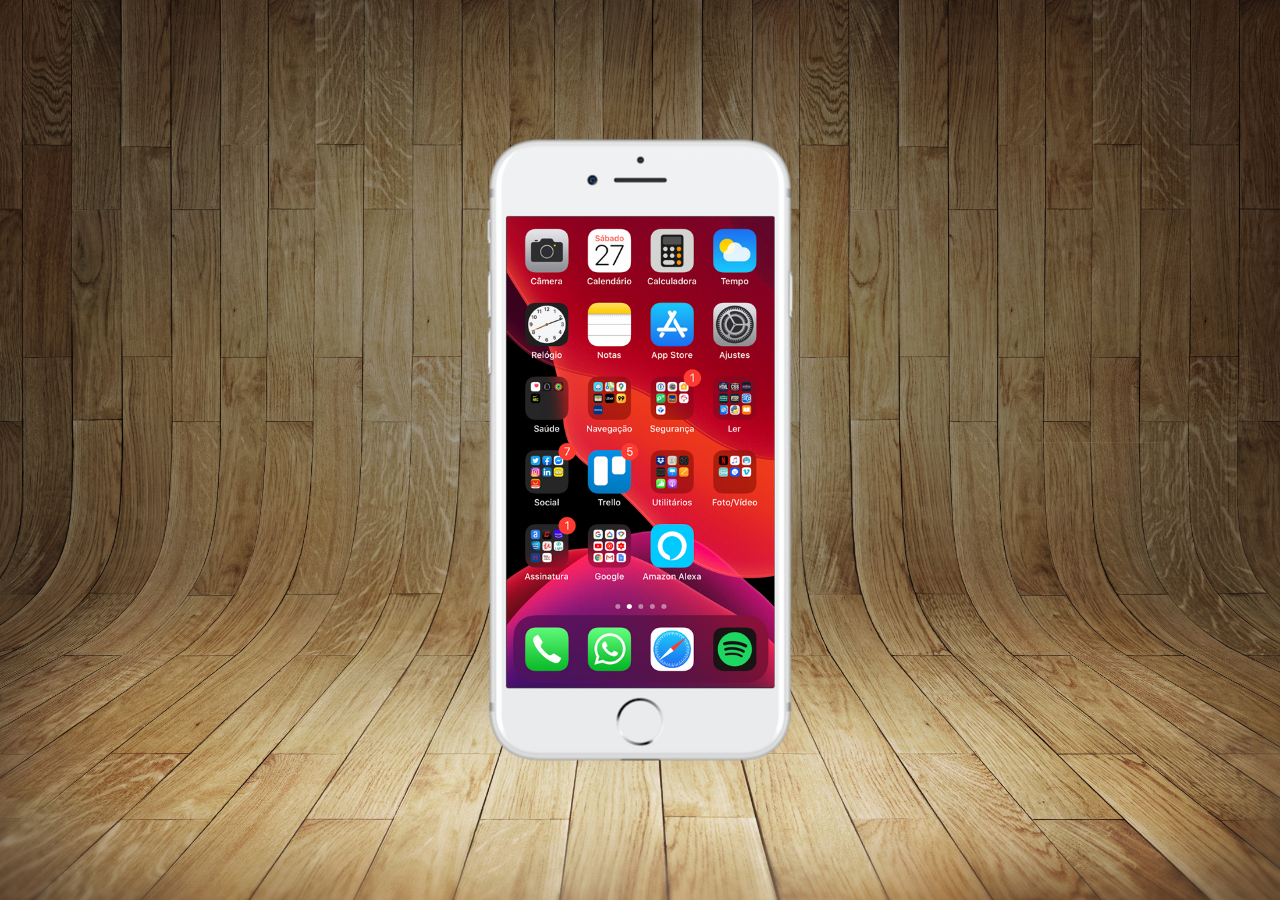
==== index.html @ 9b492b2a "tela home" ====
<!DOCTYPE html>
<html lang="pt-br">
<head>
    <meta charset="UTF-8">
    <meta http-equiv="X-UA-Compatible" content="IE=edge">
    <meta name="viewport" content="width=device-width, initial-scale=1.0">
    <title>redessociais</title>
    <link rel="shortcut icon" href="favicon.ico" type="image/x-icon">
    <link rel="stylesheet" href="estilos/style.css">
</head>
<body>
    <main>
        <section id="telefone">
            <iframe src="home.html" name="tela" id="tela" frameborder="0">
                <a href="home.html"></a>
            </iframe>
        
        </section>
        <section id="icones">

        </section>
    </main>
</body>
</html>
---- estilos/style.css ----
@charset "UTF-8";

*{
    margin: 0px;
    padding: 0px;
    font-family: Arial, Helvetica, sans-serif;
}

html, body{
    height: 100vh;
    width: 100vw;
}

body{
    background: url('../imagens/fundo-madeira.jpg') no-repeat top center;
    background-size: cover;
    background-attachment: fixed;
}

main{
    position: relative;
    height: 100vh;
}

#telefone{
    position: absolute;
    top: 50%;
    left: 50%;
    transform: translate(-50%, -50%);
    height: 627px;
    width: 311px;
    background: url('../imagens/frame-iphone.png') no-repeat;
}

#tela{
    position: relative;
    top: 80px;
    left: 22px;
    width: 268px;
    height:471px;
}
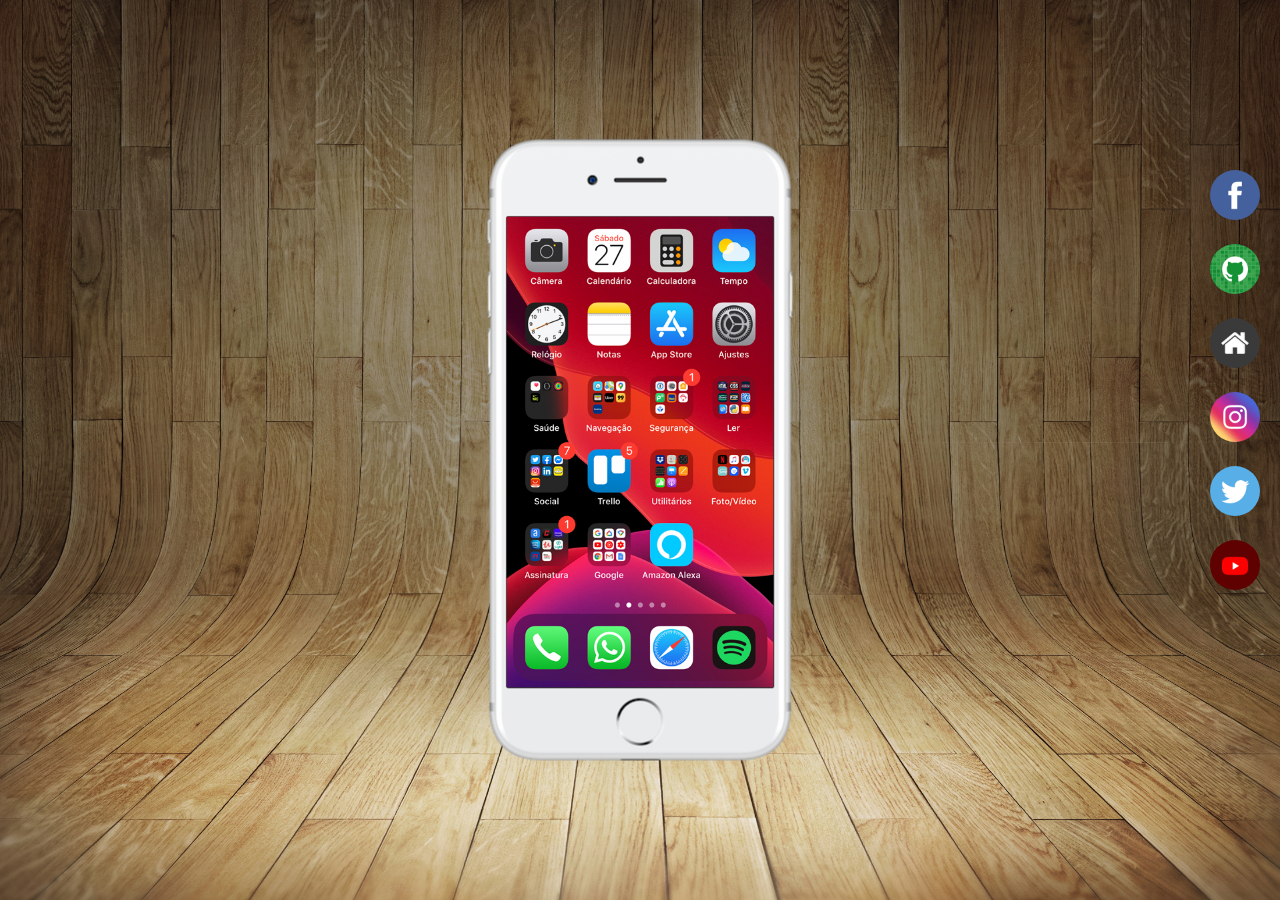
==== commit 141bdcef: "finalizado" ====
--- a/index.html
+++ b/index.html
@@ -17,7 +17,17 @@
         
         </section>
         <section id="icones">
+            <a href="facebook.html" target="tela"><img src="imagens/logo-facebook.jpg" alt="logo-facebook"></a>
 
+            <a href="github.html" target="tela"><img src="imagens/logo-github.jpg" alt="gitthub"></a>
+
+            <a href="home.html" target="tela"><img src="imagens/logo-home.jpg" alt="home"></a>
+
+            <a href="instagram.html" target="tela"><img src="imagens/logo-instagram.jpg" alt="instagram"></a>
+
+            <a href="twitter.html" target="tela"><img src="imagens/logo-twitter.jpg" alt="twitter"></a>
+            
+            <a href="youtube.html" target="tela"><img src="imagens/logo-youtube.jpg" alt="youtube"></a>
         </section>
     </main>
 </body>
--- a/estilos/style.css
+++ b/estilos/style.css
@@ -36,6 +36,25 @@
     position: relative;
     top: 80px;
     left: 22px;
-    width: 268px;
+    width: 267px;
     height:471px;
+}
+
+#icones{
+    display: flex;
+    flex-direction: column;
+    text-align: right;
+    padding-top: 160px;
+    padding-right: 20px;
+}
+
+#icones img{
+    width: 50px;
+    border-radius: 50%;
+    padding: 10px 0px 10px 0px;
+}
+
+#icones img:hover{
+    width: 90px;
+    transition: .5s;
 }